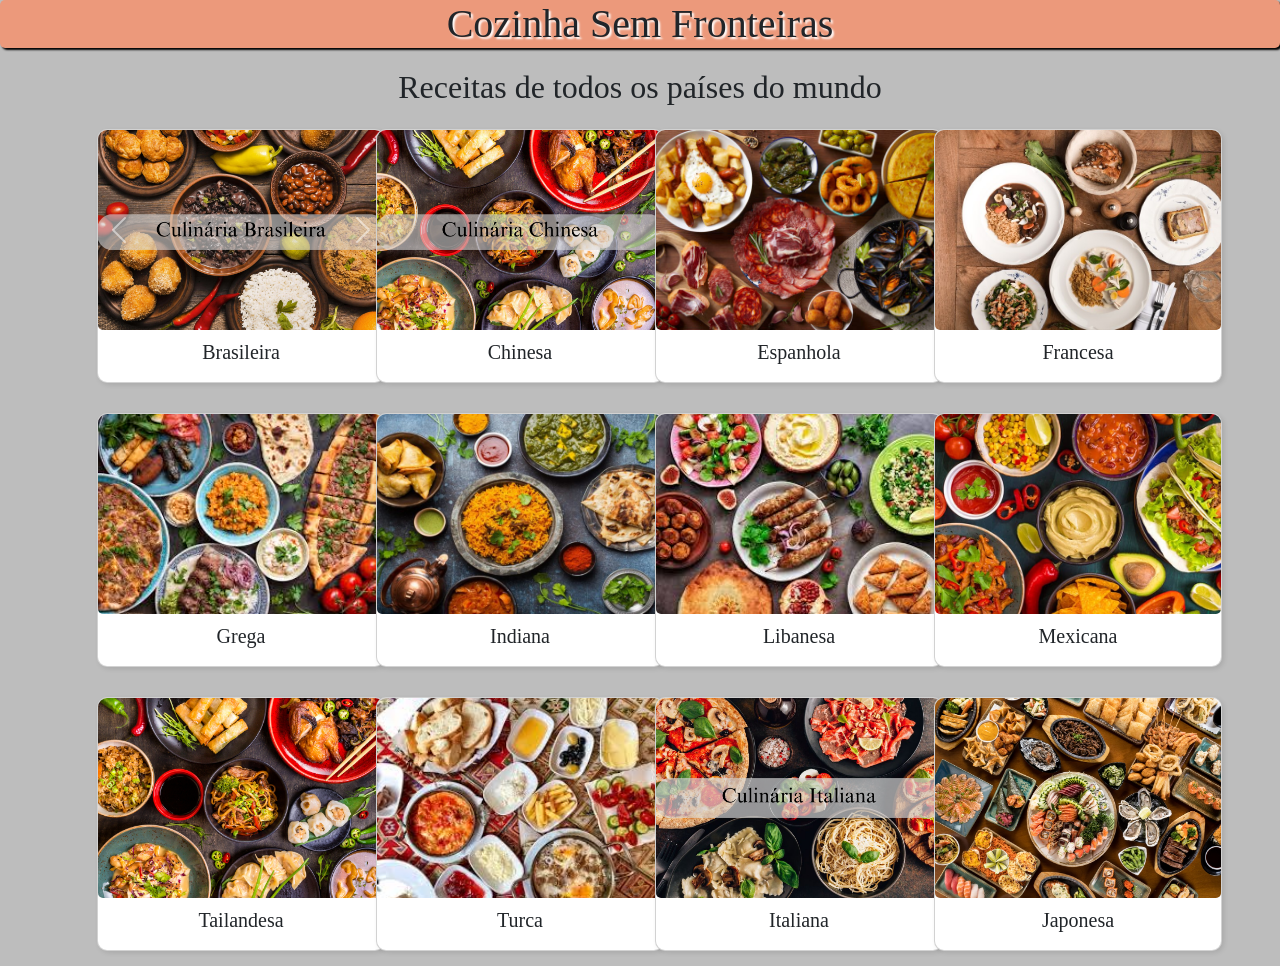
==== index.html @ bf457aa6 "Merge pull request #2 from KenjiSato97/main add : legenda dinamica em cada foto do carrosel do brasi" ====
<!DOCTYPE html>
<html lang="Pt-BR">
<head>
    <meta charset="UTF-8">
    <meta name="viewport" content="width=device-width, initial-scale=1.0">
    <title>Cozinha Sem Fronteiras</title>
    <link href="https://cdn.jsdelivr.net/npm/bootstrap@5.3.3/dist/css/bootstrap.min.css" rel="stylesheet" integrity="sha384-QWTKZyjpPEjISv5WaRU9OFeRpok6YctnYmDr5pNlyT2bRjXh0JMhjY6hW+ALEwIH" crossorigin="anonymous">
    <script src="https://cdn.jsdelivr.net/npm/bootstrap@5.3.3/dist/js/bootstrap.bundle.min.js" integrity="sha384-YvpcrYf0tY3lHB60NNkmXc5s9fDVZLESaAA55NDzOxhy9GkcIdslK1eN7N6jIeHz" crossorigin="anonymous"></script>
    <link rel="stylesheet" href="style.css">   

</head>
<main>
    <header>
        <div class="titulo_principal">
            <h1>Cozinha Sem Fronteiras</h1>
        </div>
        <div class="subtitulo_principal">
            <h2>Receitas de todos os países do mundo</h2>
        </div>
    </header>
    <body>
        <div class="container">
            <div class="row">
                <div class="col-md-3">
                    <div class="card" style="width: 18rem;">
                        <div id="carouselBrasil" class="carousel slide" data-bs-ride="carousel">
                            <div class="carousel-inner">
                                <div class="carousel-item active">
                                    <a href="receitas/brasileira.html">
                                        <img src="images/c-brasileira.png" class="d-block w-100 card-img" alt="Brasileira">
                                    </a>
                                </div>
                                <div class="carousel-item">
                                    <a href="receitas/receitas_em_si/acaraje.html">
                                        <img src="images/acaraje.jpg" class="d-block w-100 card-img" alt="Acarajé">
                                    </a>
                                </div>
                                <div class="carousel-item">
                                    <a href="receitas/receitas_em_si/baiao.html">
                                        <img src="images/baiao.jpg" class="d-block w-100 card-img" alt="Baião">
                                    </a>
                                </div>
                                <div class="carousel-item">
                                    <a href="receitas/receitas_em_si/carreteiro.html">
                                        <img src="images/carreteiro.jpg" class="d-block w-100 card-img" alt="Carreteiro">
                                    </a>
                                </div>
                                <div class="carousel-item">
                                    <a href="receitas/receitas_em_si/moqueca.html">
                                        <img src="images/moqueca.jpg" class="d-block w-100 card-img" alt="Moqueca">
                                    </a>
                                </div>
                                <div class="carousel-item">
                                    <a href="receitas/receitas_em_si/tacaca.html">
                                        <img src="images/tacaca.jpg" class="d-block w-100 card-img" alt="Tacaca">
                                    </a>
                                </div>
                            </div>
                            <button class="carousel-control-prev" type="button" data-bs-target="#carouselBrasil" data-bs-slide="prev">
                                <span class="carousel-control-prev-icon" aria-hidden="true"></span>
                                <span class="visually-hidden">Previous</span>
                            </button>
                            <button class="carousel-control-next" type="button" data-bs-target="#carouselBrasil" data-bs-slide="next">
                                <span class="carousel-control-next-icon" aria-hidden="true"></span>
                                <span class="visually-hidden">Next</span>
                            </button>
                        </div>
                        <div class="card-body">
                            <h5 class="card-title">Brasileira</h5>
                        </div>
                    </div>
                <script>
                    document.addEventListener('DOMContentLoaded', function() {
                        const carouselBrasil = document.getElementById('carouselBrasil');
                        const cardTitle = carouselBrasil.closest('.card').querySelector('.card-title');

                        carouselBrasil.addEventListener('slide.bs.carousel', function(event) {
                            const activeItem = event.relatedTarget;
                            const imgAlt = activeItem.querySelector('img').alt;
                            cardTitle.textContent = imgAlt;
                        });
                    });
                </script>
                </div>
                <div class="col-md-3">
                    <div class="card" style="width: 18rem;">
                        <img src="images/c-chinesa.png" class="card-img-top card-img" alt="...">
                        <div class="card-body">
                            <h5 class="card-title">Chinesa</h5>
                        </div>
                    </div>
                </div>
                <div class="col-md-3">
                    <div class="card" style="width: 18rem;">
                        <img src="images/c-espanha.jpg" class="card-img-top card-img" alt="...">
                        <div class="card-body">
                            <h5 class="card-title">Espanhola</h5>
                        </div>
                    </div>
                </div>
                <div class="col-md-3">
                    <div class="card" style="width: 18rem;">
                        <img src="images/c-franca.jpg" class="card-img-top card-img" alt="...">
                        <div class="card-body">
                            <h5 class="card-title">Francesa</h5>
                        </div>
                    </div>
                </div>
                <div class="col-md-3">
                    <div class="card" style="width: 18rem;">
                        <img src="images/c-grecia.jpeg" class="card-img-top card-img" alt="...">
                        <div class="card-body">
                            <h5 class="card-title">Grega</h5>
                        </div>
                    </div>
                </div>
                <div class="col-md-3">
                    <div class="card" style="width: 18rem;">
                        <img src="images/c-india.jpeg" class="card-img-top card-img" alt="..." style="height: 200px; object-fit: cover;">
                        <div class="card-body">
                            <h5 class="card-title">Indiana</h5>
                        </div>
                    </div>
                </div>
                <div class="col-md-3">
                    <div class="card" style="width: 18rem;">
                        <img src="images/c-libano.jpeg" class="card-img-top card-img" alt="...">
                        <div class="card-body">
                            <h5 class="card-title">Libanesa</h5>
                        </div>
                    </div>
                </div>
                <div class="col-md-3">
                    <div class="card" style="width: 18rem;">
                        <img src="images/c-mexico.jpg" class="card-img-top card-img" alt="...">
                        <div class="card-body">
                            <h5 class="card-title">Mexicana</h5>
                        </div>
                    </div>
                </div>
                <div class="col-md-3">
                    <div class="card" style="width: 18rem;">
                        <img src="images/c-tailandia.jpg" class="card-img-top card-img" alt="...">
                        <div class="card-body">
                            <h5 class="card-title">Tailandesa</h5>
                        </div>
                    </div>
                </div>
                <div class="col-md-3">
                    <div class="card" style="width: 18rem;">
                        <img src="images/c-turquia.jpeg" class="card-img-top card-img" alt="...">
                        <div class="card-body">
                            <h5 class="card-title">Turca</h5>
                        </div>
                    </div>
                </div>
                <div class="col-md-3">
                    <div class="card" style="width: 18rem;">
                        <img src="images/c-italiana.png" class="card-img-top card-img" alt="...">
                        <div class="card-body">
                            <h5 class="card-title">Italiana</h5>
                        </div>
                    </div>
                </div>
                <div class="col-md-3">
                    <div class="card" style="width: 18rem;">
                        <img src="images/c-japonesa.jpg" class="card-img-top card-img" alt="...">
                        <div class="card-body">
                            <h5 class="card-title">Japonesa</h5>
                        </div>
                    </div>
                </div>
            </div>
        </div>
        <script src="scripts.js"></script>
    </body>
</main>
</html>
---- style.css ----
.titulo_principal{
    text-align: center;
    background-color: rgb(236, 153, 123);
    border-radius: 5px;
    box-shadow: 2px 2px 2px black ;
    font-family: 'Times New Roman', Times, serif;
    text-shadow: 2px 2px 2px  white;
    size: 20px;
}
p{
    text-align: center;
}
h2{
    text-align: center;
    font-family: 'Times New Roman', Times, serif;
}

h3{
    text-align: center;
    color: black;
}
.card-title{
    text-align: center;
    font-family: 'Times New Roman', Times, serif;
}
.card-body{
    text-align: center;
    font-family: 'Times New Roman', Times, serif;
    size: 10px;
}
.h2_selecione{
    text-align: center;
    font-family: 'Times New Roman', Times, serif;
}
body{
   background-color: rgb(189, 189, 189);
    background-size: cover; 
    background-position: center; 
    background-attachment: fixed; 
}

.subtitulo_principal {
    text-align: center;
    font-family: 'Times New Roman', Times, serif;
    margin-top: 20px;
}

.container {
    display: flex;
    justify-content: center;
    flex-wrap: wrap;
}

.row {
    display: flex;
    justify-content: center;
    width: 100%;
}

.col-md-3 {
    flex: 0 0 25%;
    max-width: 25%;
    padding: 15px;
}

.card {
    box-shadow: 2px 2px 5px rgba(0, 0, 0, 0.1);
    border-radius: 10px;
    overflow: hidden;
    text-align: center;
}

.card-img-top {
    width: 100%;
    height: auto;
}

.card-body {
    padding: 10px;
}

.card-img{
    height: 200px;
    object-fit: cover;
}
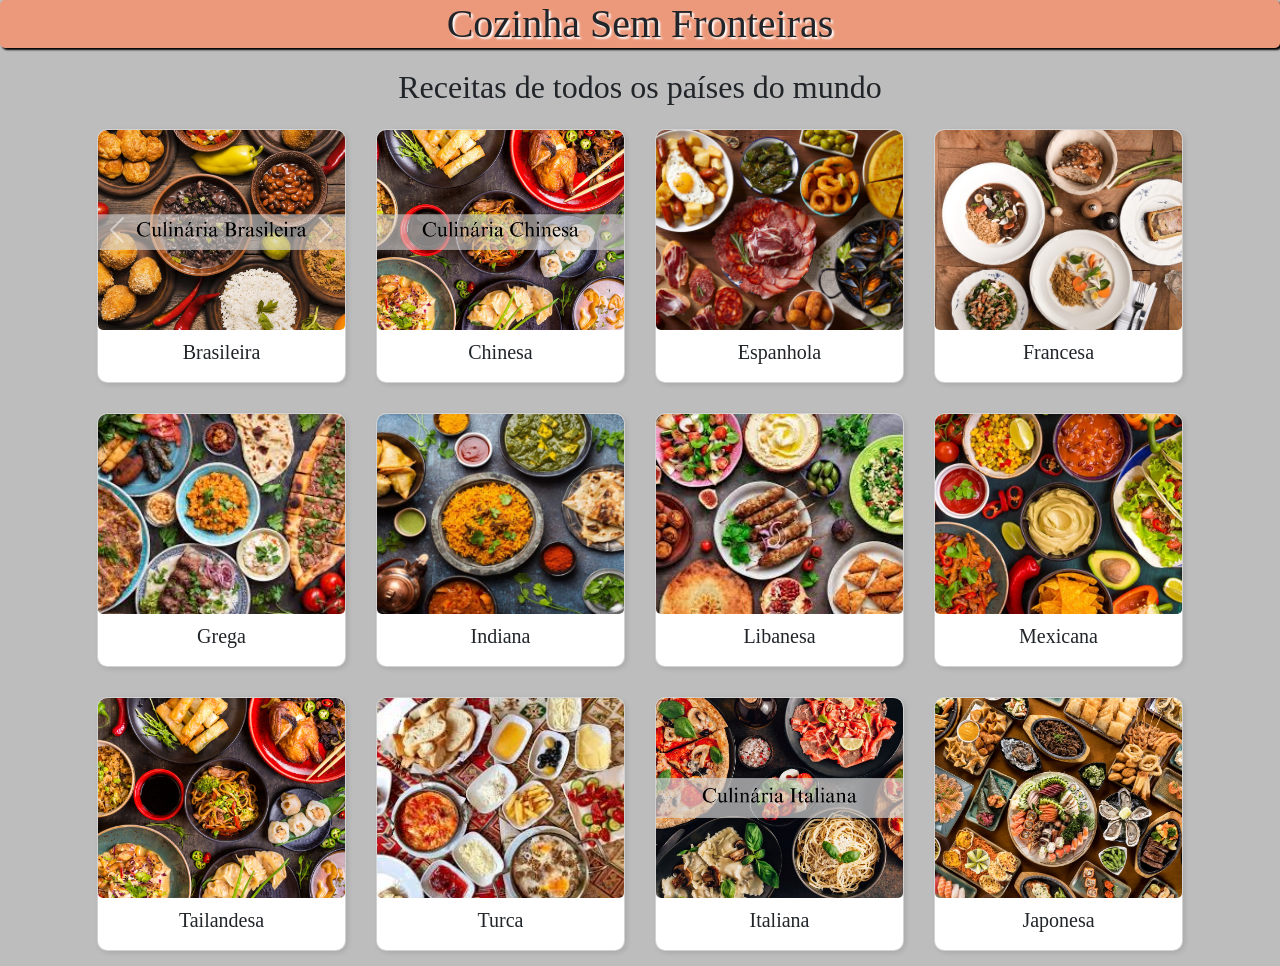
==== commit 19112665: "Merge pull request #3 from KenjiSato97/main Ajustes nos cards" ====
--- a/index.html
+++ b/index.html
@@ -22,7 +22,7 @@
         <div class="container">
             <div class="row">
                 <div class="col-md-3">
-                    <div class="card" style="width: 18rem;">
+                    <div class="card">
                         <div id="carouselBrasil" class="carousel slide" data-bs-ride="carousel">
                             <div class="carousel-inner">
                                 <div class="carousel-item active">
@@ -83,7 +83,7 @@
                 </script>
                 </div>
                 <div class="col-md-3">
-                    <div class="card" style="width: 18rem;">
+                    <div class="card">
                         <img src="images/c-chinesa.png" class="card-img-top card-img" alt="...">
                         <div class="card-body">
                             <h5 class="card-title">Chinesa</h5>
@@ -91,7 +91,7 @@
                     </div>
                 </div>
                 <div class="col-md-3">
-                    <div class="card" style="width: 18rem;">
+                    <div class="card">
                         <img src="images/c-espanha.jpg" class="card-img-top card-img" alt="...">
                         <div class="card-body">
                             <h5 class="card-title">Espanhola</h5>
@@ -99,7 +99,7 @@
                     </div>
                 </div>
                 <div class="col-md-3">
-                    <div class="card" style="width: 18rem;">
+                    <div class="card">
                         <img src="images/c-franca.jpg" class="card-img-top card-img" alt="...">
                         <div class="card-body">
                             <h5 class="card-title">Francesa</h5>
@@ -107,7 +107,7 @@
                     </div>
                 </div>
                 <div class="col-md-3">
-                    <div class="card" style="width: 18rem;">
+                    <div class="card">
                         <img src="images/c-grecia.jpeg" class="card-img-top card-img" alt="...">
                         <div class="card-body">
                             <h5 class="card-title">Grega</h5>
@@ -115,15 +115,15 @@
                     </div>
                 </div>
                 <div class="col-md-3">
-                    <div class="card" style="width: 18rem;">
-                        <img src="images/c-india.jpeg" class="card-img-top card-img" alt="..." style="height: 200px; object-fit: cover;">
+                    <div class="card">
+                        <img src="images/c-india.jpeg" class="card-img-top card-img" alt="...">
                         <div class="card-body">
                             <h5 class="card-title">Indiana</h5>
                         </div>
                     </div>
                 </div>
                 <div class="col-md-3">
-                    <div class="card" style="width: 18rem;">
+                    <div class="card">
                         <img src="images/c-libano.jpeg" class="card-img-top card-img" alt="...">
                         <div class="card-body">
                             <h5 class="card-title">Libanesa</h5>
@@ -131,7 +131,7 @@
                     </div>
                 </div>
                 <div class="col-md-3">
-                    <div class="card" style="width: 18rem;">
+                    <div class="card">
                         <img src="images/c-mexico.jpg" class="card-img-top card-img" alt="...">
                         <div class="card-body">
                             <h5 class="card-title">Mexicana</h5>
@@ -139,7 +139,7 @@
                     </div>
                 </div>
                 <div class="col-md-3">
-                    <div class="card" style="width: 18rem;">
+                    <div class="card">
                         <img src="images/c-tailandia.jpg" class="card-img-top card-img" alt="...">
                         <div class="card-body">
                             <h5 class="card-title">Tailandesa</h5>
@@ -147,7 +147,7 @@
                     </div>
                 </div>
                 <div class="col-md-3">
-                    <div class="card" style="width: 18rem;">
+                    <div class="card">
                         <img src="images/c-turquia.jpeg" class="card-img-top card-img" alt="...">
                         <div class="card-body">
                             <h5 class="card-title">Turca</h5>
@@ -155,7 +155,7 @@
                     </div>
                 </div>
                 <div class="col-md-3">
-                    <div class="card" style="width: 18rem;">
+                    <div class="card">
                         <img src="images/c-italiana.png" class="card-img-top card-img" alt="...">
                         <div class="card-body">
                             <h5 class="card-title">Italiana</h5>
@@ -163,7 +163,7 @@
                     </div>
                 </div>
                 <div class="col-md-3">
-                    <div class="card" style="width: 18rem;">
+                    <div class="card">
                         <img src="images/c-japonesa.jpg" class="card-img-top card-img" alt="...">
                         <div class="card-body">
                             <h5 class="card-title">Japonesa</h5>
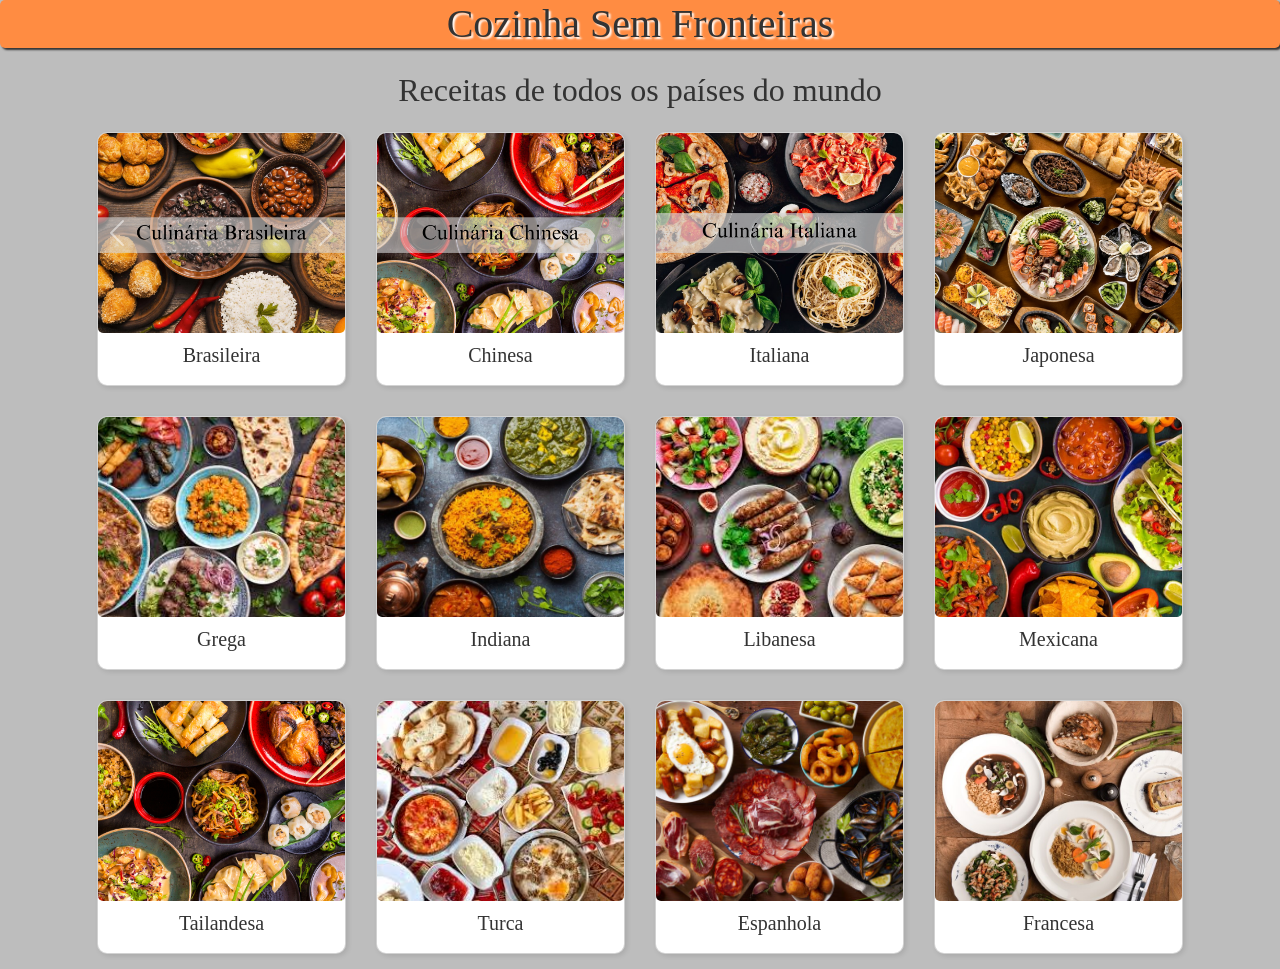
==== commit 082f85ac: "Merge pull request #4 from KenjiSato97/main Criação do css da pagina de receita" ====
--- a/index.html
+++ b/index.html
@@ -92,17 +92,17 @@
                 </div>
                 <div class="col-md-3">
                     <div class="card">
-                        <img src="images/c-espanha.jpg" class="card-img-top card-img" alt="...">
+                        <img src="images/c-italiana.png" class="card-img-top card-img" alt="...">
                         <div class="card-body">
-                            <h5 class="card-title">Espanhola</h5>
+                            <h5 class="card-title">Italiana</h5>
                         </div>
                     </div>
                 </div>
                 <div class="col-md-3">
                     <div class="card">
-                        <img src="images/c-franca.jpg" class="card-img-top card-img" alt="...">
+                        <img src="images/c-japonesa.jpg" class="card-img-top card-img" alt="...">
                         <div class="card-body">
-                            <h5 class="card-title">Francesa</h5>
+                            <h5 class="card-title">Japonesa</h5>
                         </div>
                     </div>
                 </div>
@@ -156,17 +156,17 @@
                 </div>
                 <div class="col-md-3">
                     <div class="card">
-                        <img src="images/c-italiana.png" class="card-img-top card-img" alt="...">
+                        <img src="images/c-espanha.jpg" class="card-img-top card-img" alt="...">
                         <div class="card-body">
-                            <h5 class="card-title">Italiana</h5>
+                            <h5 class="card-title">Espanhola</h5>
                         </div>
                     </div>
                 </div>
                 <div class="col-md-3">
                     <div class="card">
-                        <img src="images/c-japonesa.jpg" class="card-img-top card-img" alt="...">
+                        <img src="images/c-franca.jpg" class="card-img-top card-img" alt="...">
                         <div class="card-body">
-                            <h5 class="card-title">Japonesa</h5>
+                            <h5 class="card-title">Francesa</h5>
                         </div>
                     </div>
                 </div>
--- a/style.css
+++ b/style.css
@@ -1,11 +1,12 @@
 .titulo_principal{
     text-align: center;
-    background-color: rgb(236, 153, 123);
+    background-color: #FF8C42;
     border-radius: 5px;
-    box-shadow: 2px 2px 2px black ;
+    box-shadow: 2px 2px 2px #333333;
     font-family: 'Times New Roman', Times, serif;
     text-shadow: 2px 2px 2px  white;
     size: 20px;
+    color: #333333;
 }
 p{
     text-align: center;
@@ -17,11 +18,13 @@
 
 h3{
     text-align: center;
-    color: black;
+    color: #333333;
 }
 .card-title{
     text-align: center;
     font-family: 'Times New Roman', Times, serif;
+    font-size: 20px;
+    color: #333333;
 }
 .card-body{
     text-align: center;
@@ -32,6 +35,7 @@
     text-align: center;
     font-family: 'Times New Roman', Times, serif;
 }
+
 body{
    background-color: rgb(189, 189, 189);
     background-size: cover; 
@@ -42,7 +46,8 @@
 .subtitulo_principal {
     text-align: center;
     font-family: 'Times New Roman', Times, serif;
-    margin-top: 20px;
+    margin-top: 23px;
+    color: #333333;
 }
 
 .container {
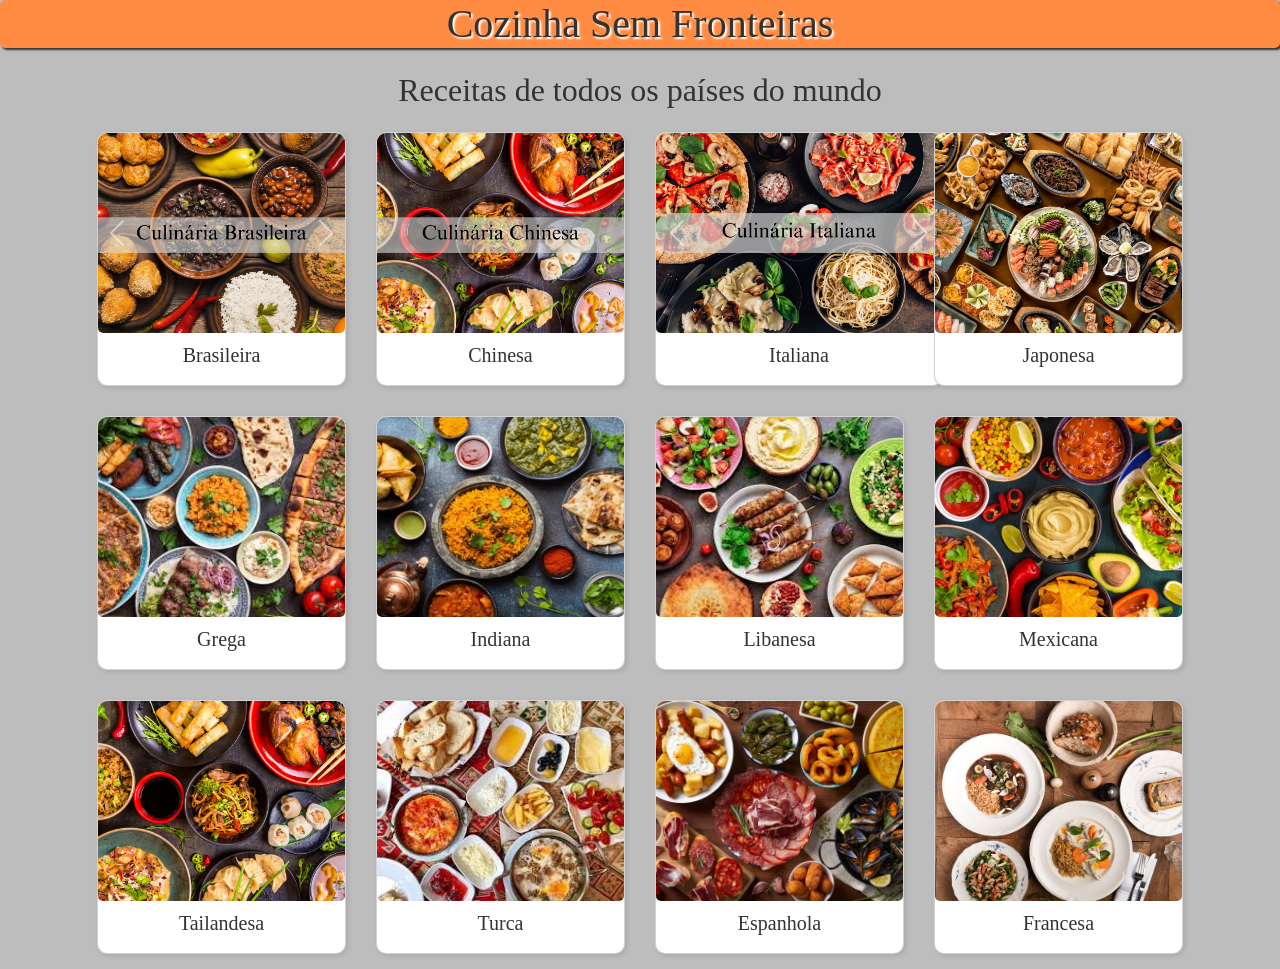
==== commit 6d571565: "Merge branch 'main' into feature/culinaria-italiana" ====
--- a/index.html
+++ b/index.html
@@ -91,11 +91,53 @@
                     </div>
                 </div>
                 <div class="col-md-3">
-                    <div class="card">
-                        <img src="images/c-italiana.png" class="card-img-top card-img" alt="...">
+                    <div class="card" style="width: 18rem;">
+                        <div id="carouselItalia" class="carousel slide" data-bs-ride="carousel">
+                            <div class="carousel-inner">
+                                <div class="carousel-item active">
+                                    <a href="receitas/brasileira.html">
+                                        <img src="images/c-italiana.png" class="d-block w-100 card-img" alt="...">
+                                    </a>
+                                </div>
+                                <div class="carousel-item">
+                                    <a href="receitas/receitas_em_si/tiramisu.html">
+                                        <img src="images/tiramisu.jpg" class="d-block w-100 card-img" alt="...">
+                                    </a>
+                                </div>
+                                <div class="carousel-item">
+                                    <a href="receitas/receitas_em_si/spaghetti-alla-carbonara.html">
+                                        <img src="images/spaghetti-alla-carbonara.jpg" class="d-block w-100 card-img" alt="...">
+                                    </a>
+                                </div>
+                                <div class="carousel-item">
+                                    <a href="receitas/receitas_em_si/pizza-margherita.html">
+                                        <img src="images/pizza-margherita.jpg" class="d-block w-100 card-img" alt="...">
+                                    </a>
+                                </div>
+                                <div class="carousel-item">
+                                    <a href="receitas/receitas_em_si/lasagna-alla-bolognese.html">
+                                        <img src="images/lasagna-alla-bolognese.jpg" class="d-block w-100 card-img" alt="...">
+                                    </a>
+                                </div>
+                                <div class="carousel-item">
+                                    <a href="receitas/receitas_em_si/risotto-alla-milanese.html">
+                                        <img src="images/risotto-alla-milanese.jpg" class="d-block w-100 card-img" alt="...">
+                                    </a>
+                                </div>
+                            </div>
+                            <button class="carousel-control-prev" type="button" data-bs-target="#carouselItalia" data-bs-slide="prev">
+                                <span class="carousel-control-prev-icon" aria-hidden="true"></span>
+                                <span class="visually-hidden">Previous</span>
+                            </button>
+                            <button class="carousel-control-next" type="button" data-bs-target="#carouselItalia" data-bs-slide="next">
+                                <span class="carousel-control-next-icon" aria-hidden="true"></span>
+                                <span class="visually-hidden">Next</span>
+                            </button>
+                        </div>
                         <div class="card-body">
                             <h5 class="card-title">Italiana</h5>
                         </div>
+
                     </div>
                 </div>
                 <div class="col-md-3">
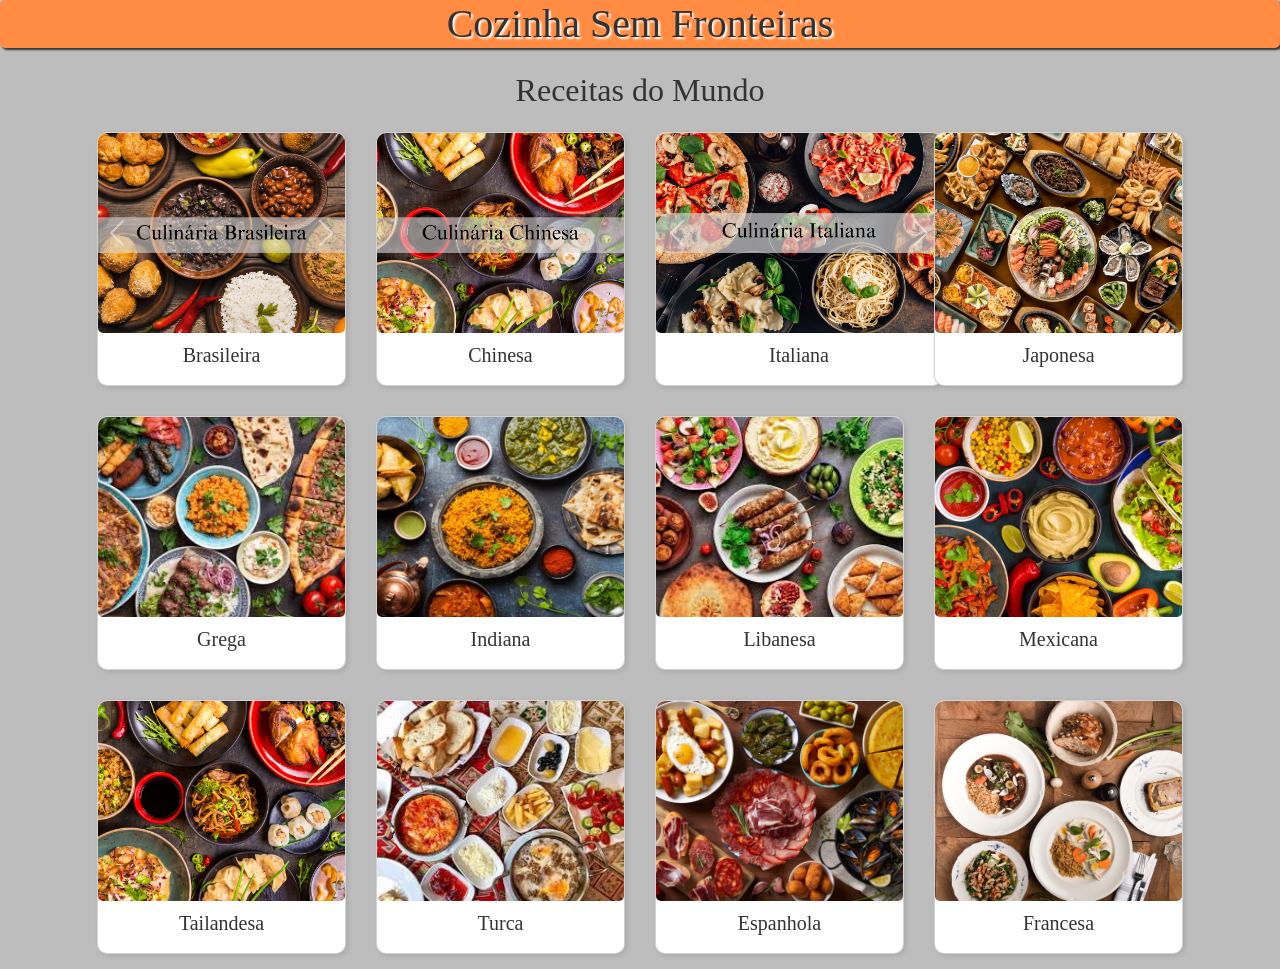
==== commit 1cbe2c9a: "Merge pull request #6 from KenjiSato97/main Mudança no titulo da página home" ====
--- a/index.html
+++ b/index.html
@@ -15,7 +15,7 @@
             <h1>Cozinha Sem Fronteiras</h1>
         </div>
         <div class="subtitulo_principal">
-            <h2>Receitas de todos os países do mundo</h2>
+            <h2>Receitas do Mundo</h2>
         </div>
     </header>
     <body>
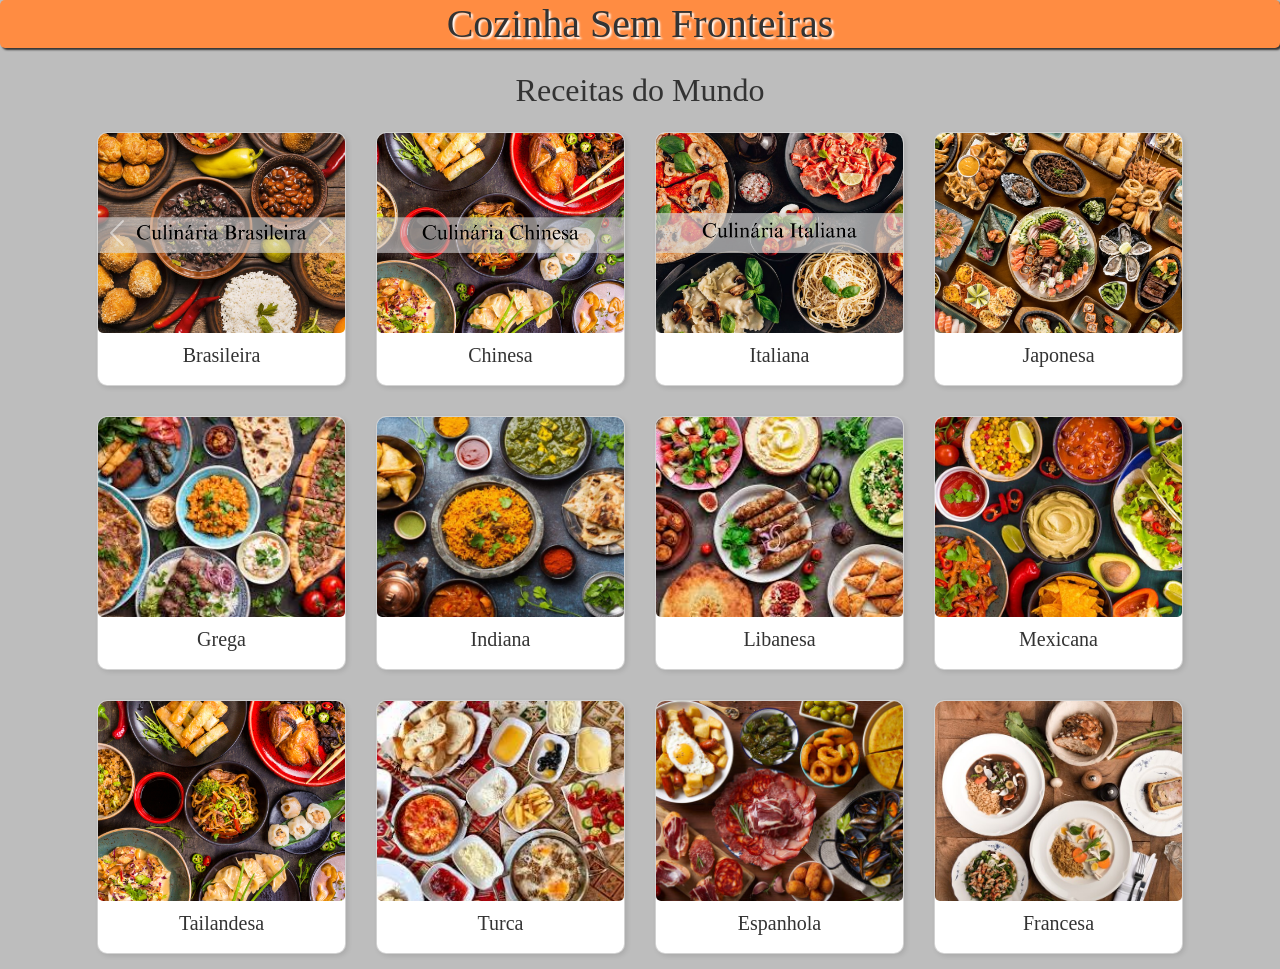
==== commit 3fc1ecef: "Mudança no titulo da página home" ====
--- a/index.html
+++ b/index.html
@@ -91,53 +91,11 @@
                     </div>
                 </div>
                 <div class="col-md-3">
-                    <div class="card" style="width: 18rem;">
-                        <div id="carouselItalia" class="carousel slide" data-bs-ride="carousel">
-                            <div class="carousel-inner">
-                                <div class="carousel-item active">
-                                    <a href="receitas/brasileira.html">
-                                        <img src="images/c-italiana.png" class="d-block w-100 card-img" alt="...">
-                                    </a>
-                                </div>
-                                <div class="carousel-item">
-                                    <a href="receitas/receitas_em_si/tiramisu.html">
-                                        <img src="images/tiramisu.jpg" class="d-block w-100 card-img" alt="...">
-                                    </a>
-                                </div>
-                                <div class="carousel-item">
-                                    <a href="receitas/receitas_em_si/spaghetti-alla-carbonara.html">
-                                        <img src="images/spaghetti-alla-carbonara.jpg" class="d-block w-100 card-img" alt="...">
-                                    </a>
-                                </div>
-                                <div class="carousel-item">
-                                    <a href="receitas/receitas_em_si/pizza-margherita.html">
-                                        <img src="images/pizza-margherita.jpg" class="d-block w-100 card-img" alt="...">
-                                    </a>
-                                </div>
-                                <div class="carousel-item">
-                                    <a href="receitas/receitas_em_si/lasagna-alla-bolognese.html">
-                                        <img src="images/lasagna-alla-bolognese.jpg" class="d-block w-100 card-img" alt="...">
-                                    </a>
-                                </div>
-                                <div class="carousel-item">
-                                    <a href="receitas/receitas_em_si/risotto-alla-milanese.html">
-                                        <img src="images/risotto-alla-milanese.jpg" class="d-block w-100 card-img" alt="...">
-                                    </a>
-                                </div>
-                            </div>
-                            <button class="carousel-control-prev" type="button" data-bs-target="#carouselItalia" data-bs-slide="prev">
-                                <span class="carousel-control-prev-icon" aria-hidden="true"></span>
-                                <span class="visually-hidden">Previous</span>
-                            </button>
-                            <button class="carousel-control-next" type="button" data-bs-target="#carouselItalia" data-bs-slide="next">
-                                <span class="carousel-control-next-icon" aria-hidden="true"></span>
-                                <span class="visually-hidden">Next</span>
-                            </button>
-                        </div>
+                    <div class="card">
+                        <img src="images/c-italiana.png" class="card-img-top card-img" alt="...">
                         <div class="card-body">
                             <h5 class="card-title">Italiana</h5>
                         </div>
-
                     </div>
                 </div>
                 <div class="col-md-3">
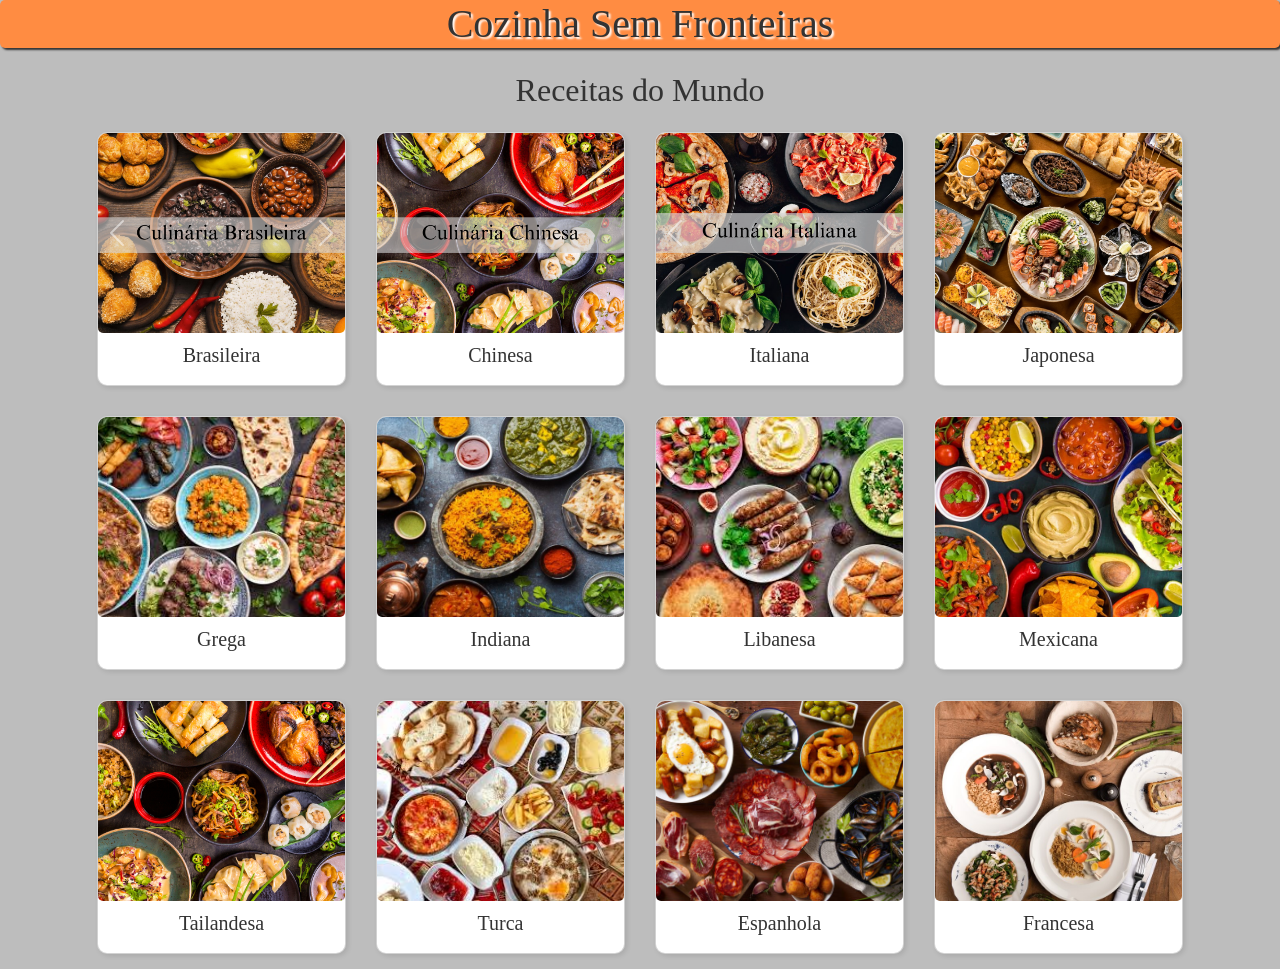
==== commit a27ab1cf: "Merge pull request #7 from KenjiSato97/main Ajustes no card da italia" ====
--- a/index.html
+++ b/index.html
@@ -92,11 +92,64 @@
                 </div>
                 <div class="col-md-3">
                     <div class="card">
-                        <img src="images/c-italiana.png" class="card-img-top card-img" alt="...">
+                        <div id="carouselItalia" class="carousel slide" data-bs-ride="carousel">
+                            <div class="carousel-inner">
+                                <div class="carousel-item active">
+                                    <a href="receitas/brasileira.html">
+                                        <img src="images/c-italiana.png" class="d-block w-100 card-img" alt="Italiana">
+                                    </a>
+                                </div>
+                                <div class="carousel-item">
+                                    <a href="receitas/receitas_em_si/tiramisu.html">
+                                        <img src="images/tiramisu.jpg" class="d-block w-100 card-img" alt="Tiramisu">
+                                    </a>
+                                </div>
+                                <div class="carousel-item">
+                                    <a href="receitas/receitas_em_si/spaghetti-alla-carbonara.html">
+                                        <img src="images/spaghetti-alla-carbonara.jpg" class="d-block w-100 card-img" alt="Espaguete à Carbonara">
+                                    </a>
+                                </div>
+                                <div class="carousel-item">
+                                    <a href="receitas/receitas_em_si/pizza-margherita.html">
+                                        <img src="images/pizza-margherita.jpg" class="d-block w-100 card-img" alt="Pizza Marguerita">
+                                    </a>
+                                </div>
+                                <div class="carousel-item">
+                                    <a href="receitas/receitas_em_si/lasagna-alla-bolognese.html">
+                                        <img src="images/lasagna-alla-bolognese.jpg" class="d-block w-100 card-img" alt="Lasanha Milanesa">
+                                    </a>
+                                </div>
+                                <div class="carousel-item">
+                                    <a href="receitas/receitas_em_si/risotto-alla-milanese.html">
+                                        <img src="images/risotto-alla-milanese.jpg" class="d-block w-100 card-img" alt="Risoto à Milanesa">
+                                    </a>
+                                </div>
+                            </div>
+                            <button class="carousel-control-prev" type="button" data-bs-target="#carouselItalia" data-bs-slide="prev">
+                                <span class="carousel-control-prev-icon" aria-hidden="true"></span>
+                                <span class="visually-hidden">Previous</span>
+                            </button>
+                            <button class="carousel-control-next" type="button" data-bs-target="#carouselItalia" data-bs-slide="next">
+                                <span class="carousel-control-next-icon" aria-hidden="true"></span>
+                                <span class="visually-hidden">Next</span>
+                            </button>
+                        </div>
                         <div class="card-body">
                             <h5 class="card-title">Italiana</h5>
                         </div>
                     </div>
+                    <script>
+                        document.addEventListener('DOMContentLoaded', function() {
+                            const carouselBrasil = document.getElementById('carouselItalia');
+                            const cardTitle = carouselBrasil.closest('.card').querySelector('.card-title');
+    
+                            carouselBrasil.addEventListener('slide.bs.carousel', function(event) {
+                                const activeItem = event.relatedTarget;
+                                const imgAlt = activeItem.querySelector('img').alt;
+                                cardTitle.textContent = imgAlt;
+                            });
+                        });
+                    </script>
                 </div>
                 <div class="col-md-3">
                     <div class="card">
--- a/style.css
+++ b/style.css
@@ -82,6 +82,7 @@
 
 .card-body {
     padding: 10px;
+    
 }
 
 .card-img{
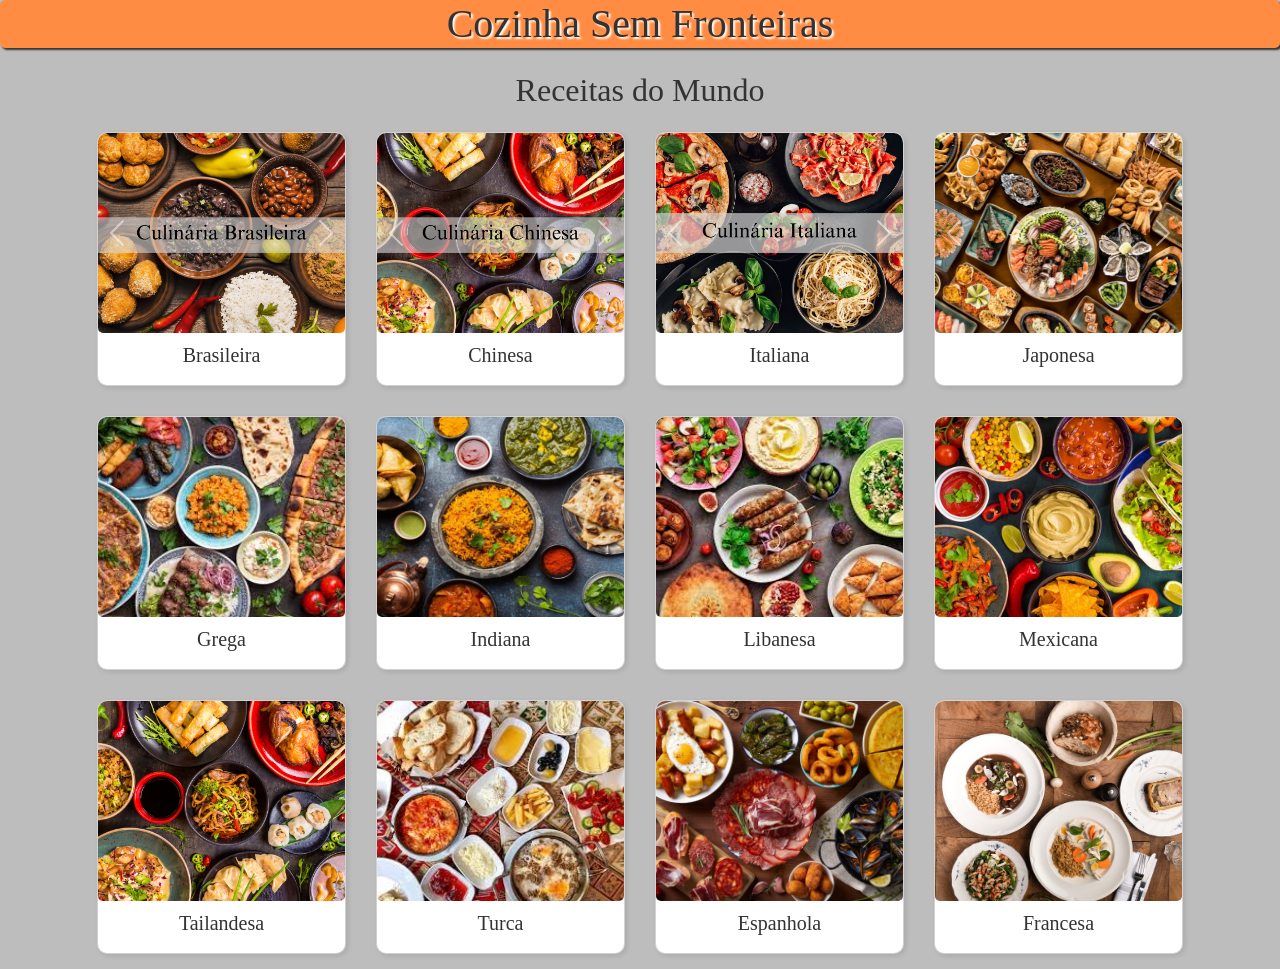
==== commit a8fb816c: "Merge pull request #8 from KenjiSato97/main Adição do carrossel e imagens nos cards da China e Japão" ====
--- a/index.html
+++ b/index.html
@@ -81,14 +81,67 @@
                         });
                     });
                 </script>
-                </div>
-                <div class="col-md-3">
-                    <div class="card">
-                        <img src="images/c-chinesa.png" class="card-img-top card-img" alt="...">
+            </div>
+                <div class="col-md-3">
+                    <div class="card">
+                        <div id="carouselChina" class="carousel slide" data-bs-ride="carousel">
+                            <div class="carousel-inner">
+                                <div class="carousel-item active">
+                                    <a href="receitas/chinesa.html">
+                                        <img src="images/c-chinesa.png" class="d-block w-100 card-img" alt="Chinesa">
+                                    </a>
+                                </div>
+                                <div class="carousel-item">
+                                    <a href="receitas/receitas_em_si/dumplings.html">
+                                        <img src="images/Dumplings.jpeg" class="d-block w-100 card-img" alt="Dumplings">
+                                    </a>
+                                </div>
+                                <div class="carousel-item">
+                                    <a href="receitas/receitas_em_si/peking-duck.html">
+                                        <img src="images/PatoDePequim.jpeg" class="d-block w-100 card-img" alt="Pato de Pequim">
+                                    </a>
+                                </div>
+                                <div class="carousel-item">
+                                    <a href="receitas/receitas_em_si/kung-pao-chicken.html">
+                                        <img src="images/FrangoKungPao.jpeg" class="d-block w-100 card-img" alt="Frango Kung Pao">
+                                    </a>
+                                </div>
+                                <div class="carousel-item">
+                                    <a href="receitas/receitas_em_si/sweet-and-sour-pork.html">
+                                        <img src="images/PorcoAgridoce.jpeg" class="d-block w-100 card-img" alt="Porco Agridoce">
+                                    </a>
+                                </div>
+                                <div class="carousel-item">
+                                    <a href="receitas/receitas_em_si/mapo-tofu.html">
+                                        <img src="images/MapoTofu.jpg" class="d-block w-100 card-img" alt="Mapo Tofu">
+                                    </a>
+                                </div>
+                            </div>
+                            <button class="carousel-control-prev" type="button" data-bs-target="#carouselChina" data-bs-slide="prev">
+                                <span class="carousel-control-prev-icon" aria-hidden="true"></span>
+                                <span class="visually-hidden">Previous</span>
+                            </button>
+                            <button class="carousel-control-next" type="button" data-bs-target="#carouselChina" data-bs-slide="next">
+                                <span class="carousel-control-next-icon" aria-hidden="true"></span>
+                                <span class="visually-hidden">Next</span>
+                            </button>
+                        </div>
                         <div class="card-body">
                             <h5 class="card-title">Chinesa</h5>
                         </div>
                     </div>
+                    <script>
+                        document.addEventListener('DOMContentLoaded', function() {
+                            const carouselChina = document.getElementById('carouselChina');
+                            const cardTitle = carouselChina.closest('.card').querySelector('.card-title');
+
+                            carouselChina.addEventListener('slide.bs.carousel', function(event) {
+                                const activeItem = event.relatedTarget;
+                                const imgAlt = activeItem.querySelector('img').alt;
+                                cardTitle.textContent = imgAlt;
+                            });
+                        });
+                    </script>
                 </div>
                 <div class="col-md-3">
                     <div class="card">
@@ -153,11 +206,64 @@
                 </div>
                 <div class="col-md-3">
                     <div class="card">
-                        <img src="images/c-japonesa.jpg" class="card-img-top card-img" alt="...">
+                        <div id="carouselJapao" class="carousel slide" data-bs-ride="carousel">
+                            <div class="carousel-inner">
+                                <div class="carousel-item active">
+                                    <a href="receitas/japonesa.html">
+                                        <img src="images/c-japonesa.jpg" class="d-block w-100 card-img" alt="Japonesa">
+                                    </a>
+                                </div>
+                                <div class="carousel-item">
+                                    <a href="receitas/receitas_em_si/takoyaki.html">
+                                        <img src="images/Takoyaki.jpeg" class="d-block w-100 card-img" alt="Takoyaki">
+                                    </a>
+                                </div>
+                                <div class="carousel-item">
+                                    <a href="receitas/receitas_em_si/okonomiyaki.html">
+                                        <img src="images/Okonomiyaki.jpg" class="d-block w-100 card-img" alt="Okonomiyaki">
+                                    </a>
+                                </div>
+                                <div class="carousel-item">
+                                    <a href="receitas/receitas_em_si/tonkatsu.html">
+                                        <img src="images/Tonkatsu.jpg" class="d-block w-100 card-img" alt="Tonkatsu">
+                                    </a>
+                                </div>
+                                <div class="carousel-item">
+                                    <a href="receitas/receitas_em_si/gyoza.html">
+                                        <img src="images/Gyoza.jpeg" class="d-block w-100 card-img" alt="Gyoza">
+                                    </a>
+                                </div>
+                                <div class="carousel-item">
+                                    <a href="receitas/receitas_em_si/unagi.html">
+                                        <img src="images/Unagi.jpg" class="d-block w-100 card-img" alt="Unagi">
+                                    </a>
+                                </div>
+                            </div>
+                            <button class="carousel-control-prev" type="button" data-bs-target="#carouselJapao" data-bs-slide="prev">
+                                <span class="carousel-control-prev-icon" aria-hidden="true"></span>
+                                <span class="visually-hidden">Previous</span>
+                            </button>
+                            <button class="carousel-control-next" type="button" data-bs-target="#carouselJapao" data-bs-slide="next">
+                                <span class="carousel-control-next-icon" aria-hidden="true"></span>
+                                <span class="visually-hidden">Next</span>
+                            </button>
+                        </div>
                         <div class="card-body">
                             <h5 class="card-title">Japonesa</h5>
                         </div>
                     </div>
+                    <script>
+                        document.addEventListener('DOMContentLoaded', function() {
+                            const carouselJapao = document.getElementById('carouselJapao');
+                            const cardTitle = carouselJapao.closest('.card').querySelector('.card-title');
+
+                            carouselJapao.addEventListener('slide.bs.carousel', function(event) {
+                                const activeItem = event.relatedTarget;
+                                const imgAlt = activeItem.querySelector('img').alt;
+                                cardTitle.textContent = imgAlt;
+                            });
+                        });
+                    </script>
                 </div>
                 <div class="col-md-3">
                     <div class="card">
